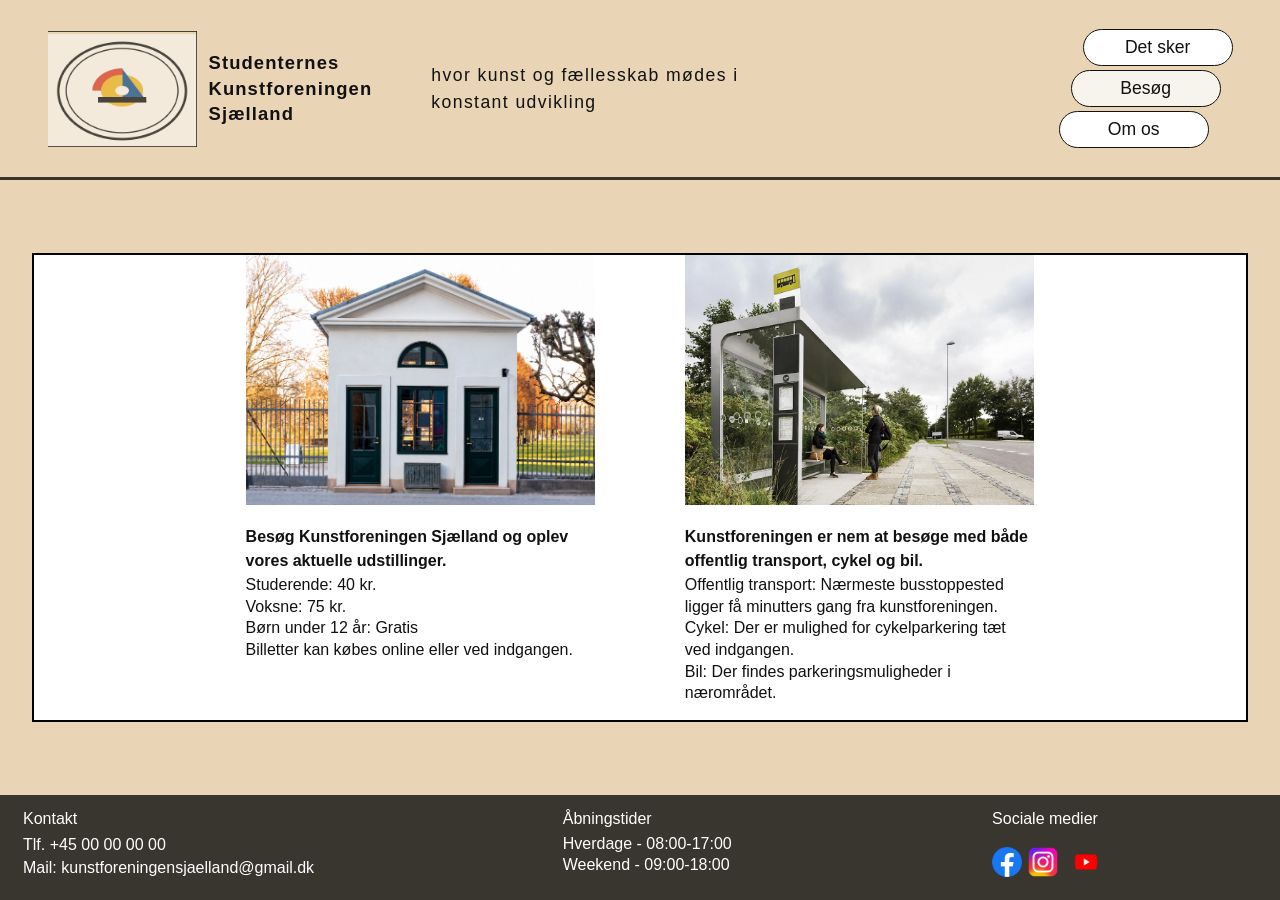
==== besog.html @ bfb98bb0 "Opdateret layout i henhold til Figma: rammer, kaskade menu og farver." ====
<!doctype html>
<html lang="da">
<head>
  <meta charset="utf-8">
  <meta name="viewport" content="width=device-width, initial-scale=1">
  <meta name="description" content="Priser, adresse og praktisk information til dit besøg hos kunstforeningen.">
  <title>Besøg | Studenternes Kunstforening Sjælland</title>
  <link rel="stylesheet" href="style.css">
</head>
<body class="visit-page">
  <!-- Headeren genbruges på alle sider, så navigation og identitet er genkendelige. -->
  <header class="site-header">
    <img class="brand-mark" src="assets/logo.png" alt="Foreningens grafiske logo">
    <h1 class="brand-name">Studenternes<br>Kunstforeningen<br>Sjælland</h1>
    <p class="tagline">hvor kunst og fællesskab mødes i konstant udvikling</p>
    <nav class="site-nav" aria-label="Hovednavigation">
      <ul>
        <li><a href="det-sker.html">Det sker</a></li>
        <li><a href="besog.html" aria-current="page">Besøg</a></li>
        <li><a href="om-os.html">Om os</a></li>
      </ul>
    </nav>
  </header>
  <!-- Hovedsektionen viser to artikler med Figma-fotos og besøgsinformation. -->
  <main class="visit-page-main">
    <section class="visit-grid" aria-label="Information om besøget">
      <article class="visit-card">
        <img src="assets/besog-galleri.png" alt="Lille museumsbygning med indgang og have">
        <h2>Besøg Kunstforeningen Sjælland og oplev vores aktuelle udstillinger.</h2>
        <p>Studerende: 40 kr.<br>Voksne: 75 kr.<br>Børn under 12 år: Gratis</p>
        <p class="visit-details">Billetter kan købes online eller ved indgangen.</p>
      </article>
      <article class="visit-card">
        <img src="assets/besog-kunst.png" alt="Busstoppested tæt ved grønne områder">
        <h2>Kunstforeningen er nem at besøge med både offentlig transport, cykel og bil.</h2>
        <p>Offentlig transport: Nærmeste busstoppested ligger få minutters gang fra kunstforeningen.</p>
        <p>Cykel: Der er mulighed for cykelparkering tæt ved indgangen.</p>
        <p>Bil: Der findes parkeringsmuligheder i nærområdet.</p>
      </article>
    </section>
  </main>
  <!-- Footerens tre sektioner er semantisk adskilt med hver sin overskrift. -->
  <footer class="site-footer">
    <div class="footer-grid">
      <section class="contact-block" aria-labelledby="contact-title">
        <h2 id="contact-title">Kontakt</h2>
        <p>Tlf. +45 00 00 00 00<br>Mail: <a href="mailto:kunstforeningensjaelland@gmail.dk">kunstforeningensjaelland@gmail.dk</a></p>
      </section>
      <section aria-labelledby="hours-title">
        <h2 id="hours-title">Åbningstider</h2>
        <p>Hverdage - 08:00-17:00<br>Weekend - 09:00-18:00</p>
      </section>
      <section aria-labelledby="social-title">
        <h2 id="social-title">Sociale medier</h2>
        <ul class="social-links">
          <li><a href="https://www.facebook.com/" aria-label="Facebook"><img src="assets/facebook.png" alt="Facebook"></a></li>
          <li><a href="https://www.instagram.com/" aria-label="Instagram"><img src="assets/instagram.png" alt="Instagram"></a></li>
          <li><a href="https://www.youtube.com/" aria-label="YouTube"><img src="assets/youtube.png" alt="YouTube"></a></li>
        </ul>
      </section>
    </div>
  </footer>
</body>
</html>
---- style.css ----
/*
  Fælles stilark til de tre undersider.
  Farver, afstande og typografi tager udgangspunkt i Figma-layoutet.
  CSS-grid og flex gør den faste desktopkomposition anvendelig på mobil.
*/
:root {
  color-scheme: light;
  --sand: #e9d4b5;
  --hvid: #fff;
  --grøn: #32a936;
  --sort: #111;
  --footer: #39352f;
  --kant: #37332d;
  font-family: Arial, Helvetica, sans-serif;
  color: var(--sort);
  background: var(--sand);
}

* { box-sizing: border-box; }
body { margin: 0; min-width: 320px; line-height: 1.35; background: var(--sand); }
a { color: inherit; }
a:focus-visible { outline: 3px solid #185e22; outline-offset: 3px; }

/* Headerens logo, navn, tagline og navigation står på samme beige flade. */
.site-header {
  display: flex;
  align-items: center;
  min-height: 180px;
  padding: 0 3.7%;
  gap: 0.7rem;
  background: var(--sand);
  border-bottom: 3px solid var(--kant);
}
.brand-mark { display: block; flex: 0 0 150px; width: 150px; height: 116px; object-fit: contain; }
.brand-name {
  flex: 0 0 190px;
  margin: 0 0.35rem 0 0;
  font-family: "Arial Black", "Trebuchet MS", sans-serif;
  font-size: 1.15rem;
  letter-spacing: 0.06em;
  line-height: 1.4;
  text-align: left;
}
.tagline {
  flex: 1 1 280px;
  max-width: 350px;
  margin: 0 1rem;
  font-family: "Arial Black", "Trebuchet MS", sans-serif;
  font-size: 1.1rem;
  letter-spacing: 0.08em;
  line-height: 1.5;
}
.site-nav { margin-left: auto; }
.site-nav ul { display: flex; flex-direction: column; flex-wrap: nowrap; justify-content: center; align-items: flex-end; gap: 0.25rem; padding: 0; margin: 0; list-style: none; }
.site-nav a {
  display: block;
  min-width: 150px;
  padding: 0.35rem 0.8rem;
  border: 1px solid transparent;
  border-radius: 20px;
  font-family: "Arial Black", "Trebuchet MS", sans-serif;
  font-size: 1.1rem;
  text-align: center;
  text-decoration: none;
}
.site-nav li:nth-child(2) { margin-right: 12px; }
.site-nav li:nth-child(3) { margin-right: 24px; }
.site-nav a:hover { text-decoration: underline; }
.site-nav a[aria-current="page"] { border-color: var(--sort); background: var(--hvid); }

/* Hovedindholdets hvide felt spejler de brede indholdsbånd i Figma. */
main { background: var(--hvid); }
.page-title { margin: 0; font-family: "Arial Black", "Trebuchet MS", sans-serif; font-size: clamp(1.4rem, 2.6vw, 2.1rem); line-height: 1.2; }
.display-title { font-family: "Arial Black", "Trebuchet MS", sans-serif; font-size: clamp(1.5rem, 2.5vw, 2.25rem); line-height: 1.25; text-align: center; }

/* Det sker viser udstillingsfoto og beskrivelse i en todelt række. */
.event-feature {
  display: grid;
  grid-template-columns: minmax(300px, 430px) minmax(0, 1fr);
  align-items: center;
  gap: clamp(2rem, 6vw, 6rem);
  min-height: 456px;
  padding: 14px 2%;
  border-bottom: 3px solid var(--kant);
}
.event-photo { display: block; width: 100%; aspect-ratio: 1; object-fit: cover; }
.event-copy { max-width: 800px; padding: 0 2%; }
.event-copy h2 { margin: 0 0 1.5rem; text-align: center; }
.event-copy h3 { margin: 0 0 1.4rem; text-align: right; font-family: "Arial Black", "Trebuchet MS", sans-serif; font-size: clamp(1.25rem, 2.4vw, 2rem); }
.event-copy p { margin: 0 0 1.3rem; font-size: clamp(1rem, 1.5vw, 1.2rem); }
.action-button {
  display: grid;
  min-height: 88px;
  place-items: center;
  padding: 0.7rem 1rem;
  border: 1px solid var(--sort);
  border-radius: 20px;
  color: var(--sort);
  background: var(--grøn);
  font-family: "Arial Black", "Trebuchet MS", sans-serif;
  font-size: clamp(1.25rem, 2.5vw, 2.4rem);
  text-decoration: none;
}
.action-button:hover { background: #2d9229; }

/* Besøgsundersiden placerer pris- og transportinfo under hvert foto. */
.visit-grid {
  display: grid;
  grid-template-columns: repeat(2, minmax(0, 1fr));
  gap: clamp(2rem, 7vw, 7rem);
  min-height: 456px;
  padding: 0 17.4% 1rem;
  border-bottom: 3px solid var(--kant);
}
.visit-card { align-self: start; }
.visit-card img { display: block; width: 100%; height: 250px; object-fit: cover; }
.visit-card h2 { margin: 1.2rem 0 0; font-family: "Arial Black", "Trebuchet MS", sans-serif; font-size: 1rem; line-height: 1.55; }
.visit-card p { margin: 0; font-size: 1rem; }
.visit-details { margin-top: 0.2rem; }

/* Om os kombinerer den længere fortælling med et stort udstillingsfoto. */
.about-layout {
  display: grid;
  grid-template-columns: minmax(0, 1fr) 430px;
  align-items: center;
  gap: 4rem;
  min-height: 456px;
  padding: 14px 3.5%;
  border-bottom: 3px solid var(--kant);
}
.about-copy { max-width: 760px; }
.about-copy h2 { margin: 0 0 0.8rem; font-family: "Arial Black", "Trebuchet MS", sans-serif; font-size: 1.15rem; }
.about-copy p { margin: 0 0 1.1rem; font-size: 1rem; }
.about-photo { display: block; width: 100%; aspect-ratio: 1; object-fit: cover; }

/* Footerens tre kolonner spejler Figma og holder kontaktinfo samlet. */
.site-footer { padding: 0.8rem 1.8%; color: var(--hvid); background: var(--footer); }
.footer-grid { display: grid; grid-template-columns: 1.15fr 0.9fr 0.6fr; gap: 2rem; }
.site-footer h2 { margin: 0 0 0.2rem; font-size: 1rem; font-weight: 400; }
.site-footer p { margin: 0 0 0.5rem; }
.site-footer a { text-decoration: none; }
.site-footer a:hover { text-decoration: underline; }
.contact-block p { line-height: 1.45; }
.social-links { display: flex; align-items: center; gap: 0.4rem; padding: 0; margin: 1.1rem 0 0; list-style: none; }
.social-links img { display: block; width: 30px; height: 30px; object-fit: contain; }
.social-links li:last-child img { width: 42px; height: 30px; }

@media (max-width: 1050px) {
  .site-header { flex-wrap: wrap; justify-content: center; padding: 1rem; }
  .brand-mark { flex-basis: 100px; width: 100px; height: 90px; }
  .brand-name { flex-basis: 190px; }
  .tagline { flex: 1 1 250px; }
  .site-nav { flex: 1 1 100%; margin: 0; }
  .site-nav ul { justify-content: center; align-items: flex-end; }
  .visit-grid { padding-right: 8%; padding-left: 8%; }
}
@media (max-width: 700px) {
  .site-header { gap: 0.6rem; }
  .brand-mark { flex-basis: 80px; width: 80px; height: 75px; }
  .brand-name { flex: 1 1 200px; font-size: 1rem; }
  .tagline { flex-basis: 100%; margin: 0.25rem 0; text-align: center; font-size: 0.95rem; }
  .site-nav ul { gap: 0.25rem; }
  .site-nav li:nth-child(2) { margin-right: 8px; }
  .site-nav li:nth-child(3) { margin-right: 16px; }
  .site-nav a { min-width: 0; padding: 0.45rem 0.7rem; font-size: 0.9rem; }
  .event-feature, .about-layout { grid-template-columns: 1fr; gap: 1.4rem; padding: 1rem; }
  .event-photo { width: min(100%, 430px); margin: auto; }
  .event-copy { padding: 0.5rem; }
  .event-copy h3 { text-align: center; }
  .action-button { min-height: 64px; border-radius: 14px; }
  .visit-grid { grid-template-columns: 1fr; gap: 2rem; padding: 1rem; }
  .visit-card { width: min(100%, 420px); margin: auto; }
  .about-photo { width: min(100%, 430px); margin: auto; }
  .footer-grid { grid-template-columns: 1fr; gap: 1rem; }
  .site-footer { padding: 1rem; }
}
/* Forsidens tre billedkort følger kolonnerne i Figma-mockuppet. */
.site-nav a { border-color: var(--sort); background: var(--hvid); }
.site-nav a[aria-current="page"] { background: #f7f4ed; }
.home-main { background: var(--sand); }
.home-gallery { padding: 1.2rem 2.1%; background: var(--sand); }
.home-image-frame {
  display: grid;
  grid-template-columns: repeat(3, minmax(0, 1fr));
  gap: clamp(1rem, 3.2vw, 2.8rem);
  padding: 1rem;
  background: var(--hvid);
}
.home-image-card {
  position: relative;
  min-width: 0;
  aspect-ratio: 1;
  margin: 0;
  overflow: hidden;
  background: #222;
  cursor: pointer;
}
.home-image-card img {
  display: block;
  width: 100%;
  height: 100%;
  object-fit: cover;
  transition: transform 240ms ease;
}
.home-image-card figcaption {
  position: absolute;
  inset: 0;
  display: grid;
  place-items: center;
  padding: 1rem;
  color: #fff;
  background: rgb(0 0 0 / 58%);
  font-family: "Arial Black", "Trebuchet MS", sans-serif;
  font-size: clamp(1rem, 1.8vw, 1.5rem);
  text-align: center;
  opacity: 0;
  transition: opacity 240ms ease;
}
.home-image-card:hover img,
.home-image-card:focus-visible img { transform: scale(1.04); }
.home-image-card:hover figcaption,
.home-image-card:focus-visible figcaption { opacity: 1; }
.home-actions {
  display: grid;
  grid-template-columns: repeat(3, minmax(0, 1fr));
  gap: clamp(1rem, 3.2vw, 2.8rem);
  padding: 0 2.1% 1.2rem;
  background: var(--sand);
}
.home-actions .action-button { width: min(100%, 130px); min-height: 48px; justify-self: center; padding: 0.35rem 0.75rem; border-radius: 16px; font-size: 1.25rem; }
@media (max-width: 700px) {
  .home-gallery { padding: 1rem 1rem 0.75rem; }
  .home-image-frame { grid-template-columns: 1fr; padding: 0.75rem; }
  .home-image-card figcaption { opacity: 1; background: rgb(0 0 0 / 42%); }
  .home-actions { grid-template-columns: 1fr; gap: 1rem; padding: 0 1rem 1.5rem; }
}

/* Det sker: beige kant omkring en tydelig hvid indholdsboks. */
.event-page {
  display: flex;
  min-height: 100vh;
  flex-direction: column;
  background: #E9D4B5;
}
.event-page-main {
  display: flex;
  flex: 1 0 auto;
  align-items: center;
  width: 100%;
  padding: clamp(1rem, 3vw, 2rem);
  background: #E9D4B5;
}
.event-page-main .event-feature {
  width: 100%;
  background: #fff;
}
.event-page .site-footer { margin-top: auto; }
/* Besøg og Om os: beige sidemarginer omkring den hvide indholdsramme. */
.visit-page,
.about-page {
  display: flex;
  min-height: 100vh;
  flex-direction: column;
  background: #E9D4B5;
}
.visit-page-main,
.about-page-main {
  display: flex;
  flex: 1 0 auto;
  align-items: center;
  width: 100%;
  padding: clamp(1rem, 3vw, 2rem);
  background: #E9D4B5;
}
.visit-page-main .visit-grid,
.about-page-main .about-layout {
  width: 100%;
  background: #fff;
}
.visit-page .site-footer,
.about-page .site-footer { margin-top: auto; }
/* Skarpe sorte rammer omkring indholdsboksene på undersiderne. */
.event-page-main .event-feature,
.visit-page-main .visit-grid,
.about-page-main .about-layout {
  border: 2px solid #000;
  border-radius: 0;
}
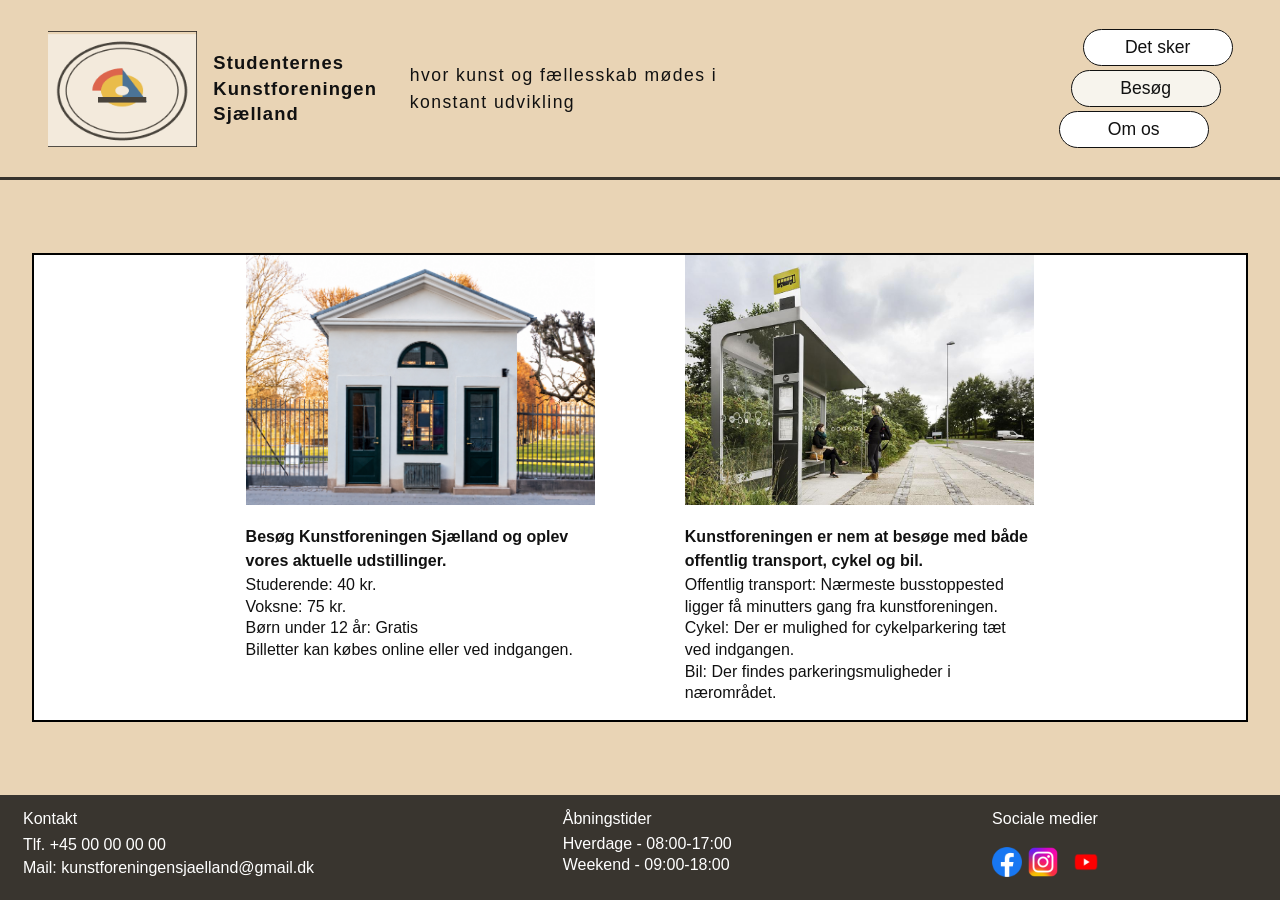
==== commit 6ce237b5: "Fix navigation link to home page Tilføjet forside-link i navigationen Opdateret header og navigation" ====
--- a/besog.html
+++ b/besog.html
@@ -10,8 +10,10 @@
 <body class="visit-page">
   <!-- Headeren genbruges på alle sider, så navigation og identitet er genkendelige. -->
   <header class="site-header">
+    <a href="index.html" class="brand-link">
     <img class="brand-mark" src="assets/logo.png" alt="Foreningens grafiske logo">
     <h1 class="brand-name">Studenternes<br>Kunstforeningen<br>Sjælland</h1>
+    </a>
     <p class="tagline">hvor kunst og fællesskab mødes i konstant udvikling</p>
     <nav class="site-nav" aria-label="Hovednavigation">
       <ul>
--- a/style.css
+++ b/style.css
@@ -40,6 +40,14 @@
   letter-spacing: 0.06em;
   line-height: 1.4;
   text-align: left;
+}
+
+.brand-link {
+  display: flex;
+  align-items: center;
+  gap: 1rem;
+  text-decoration: none;
+  color: inherit;
 }
 .tagline {
   flex: 1 1 280px;
